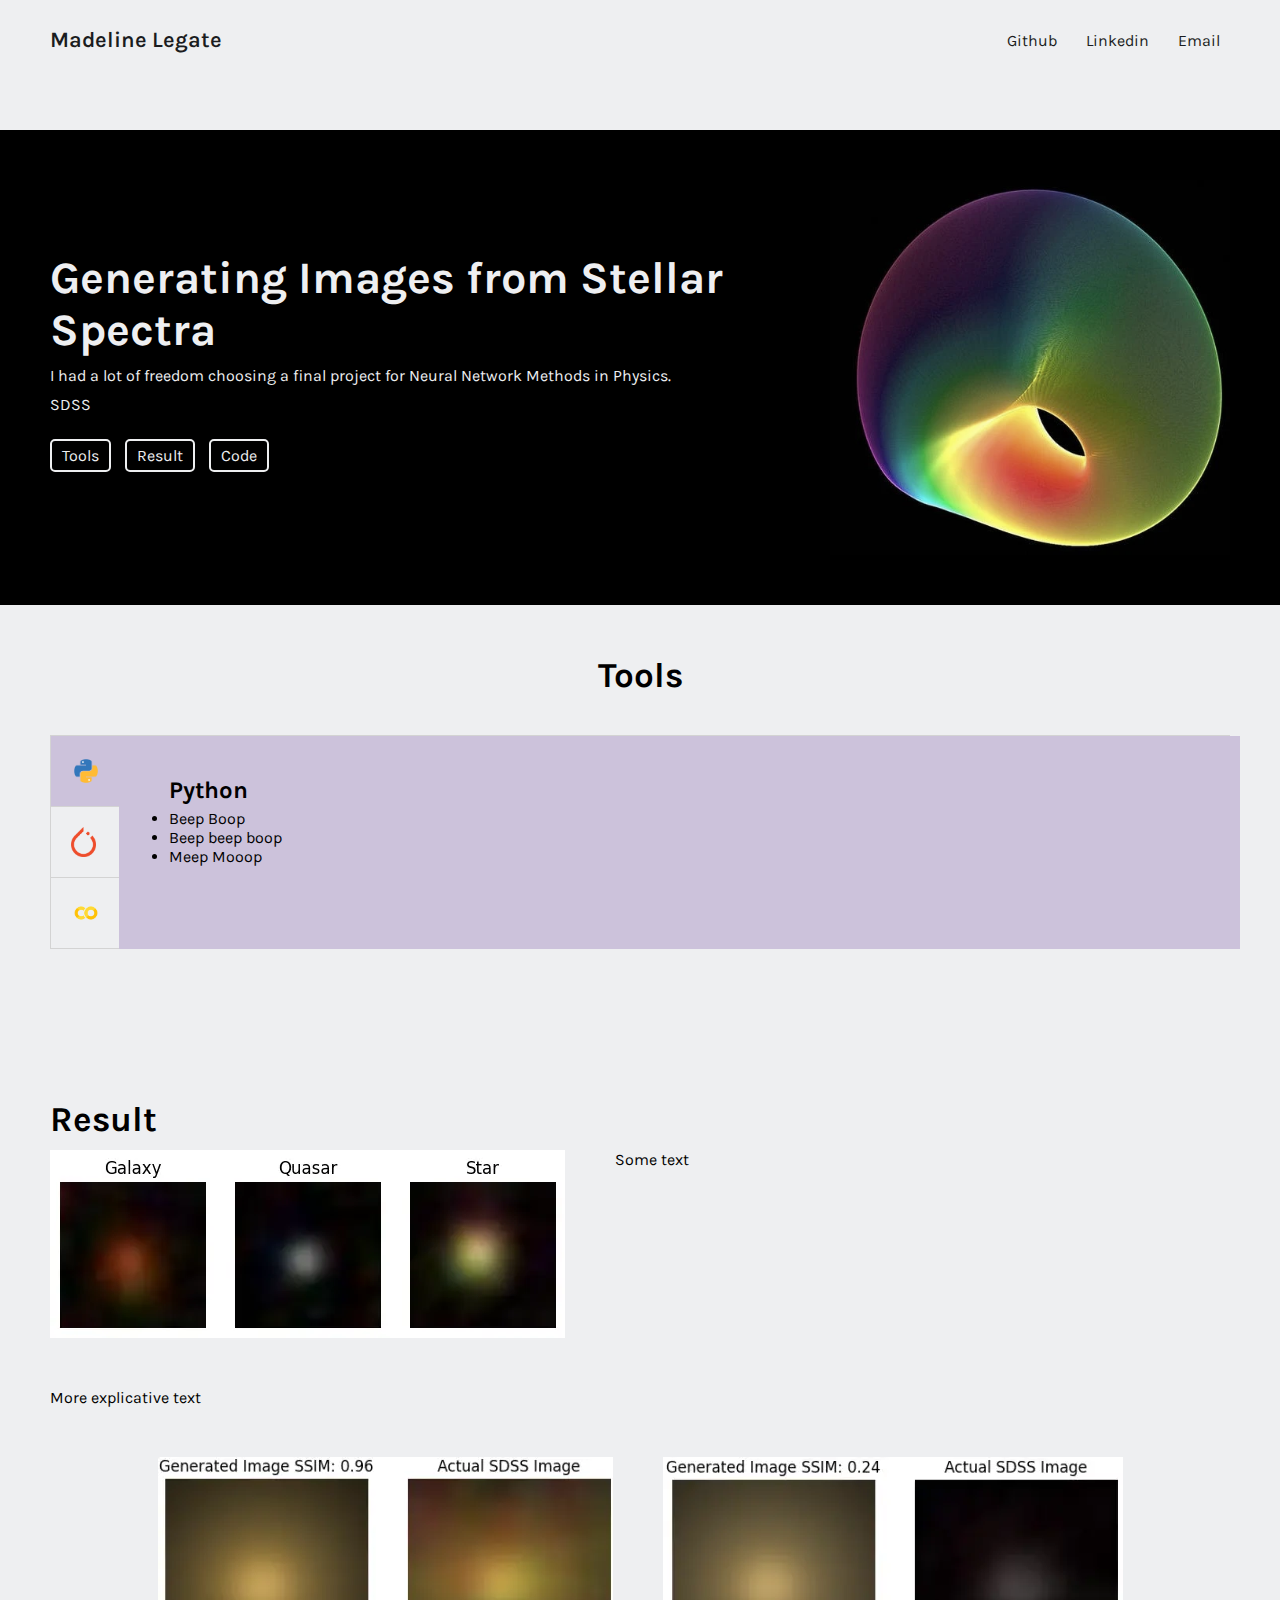
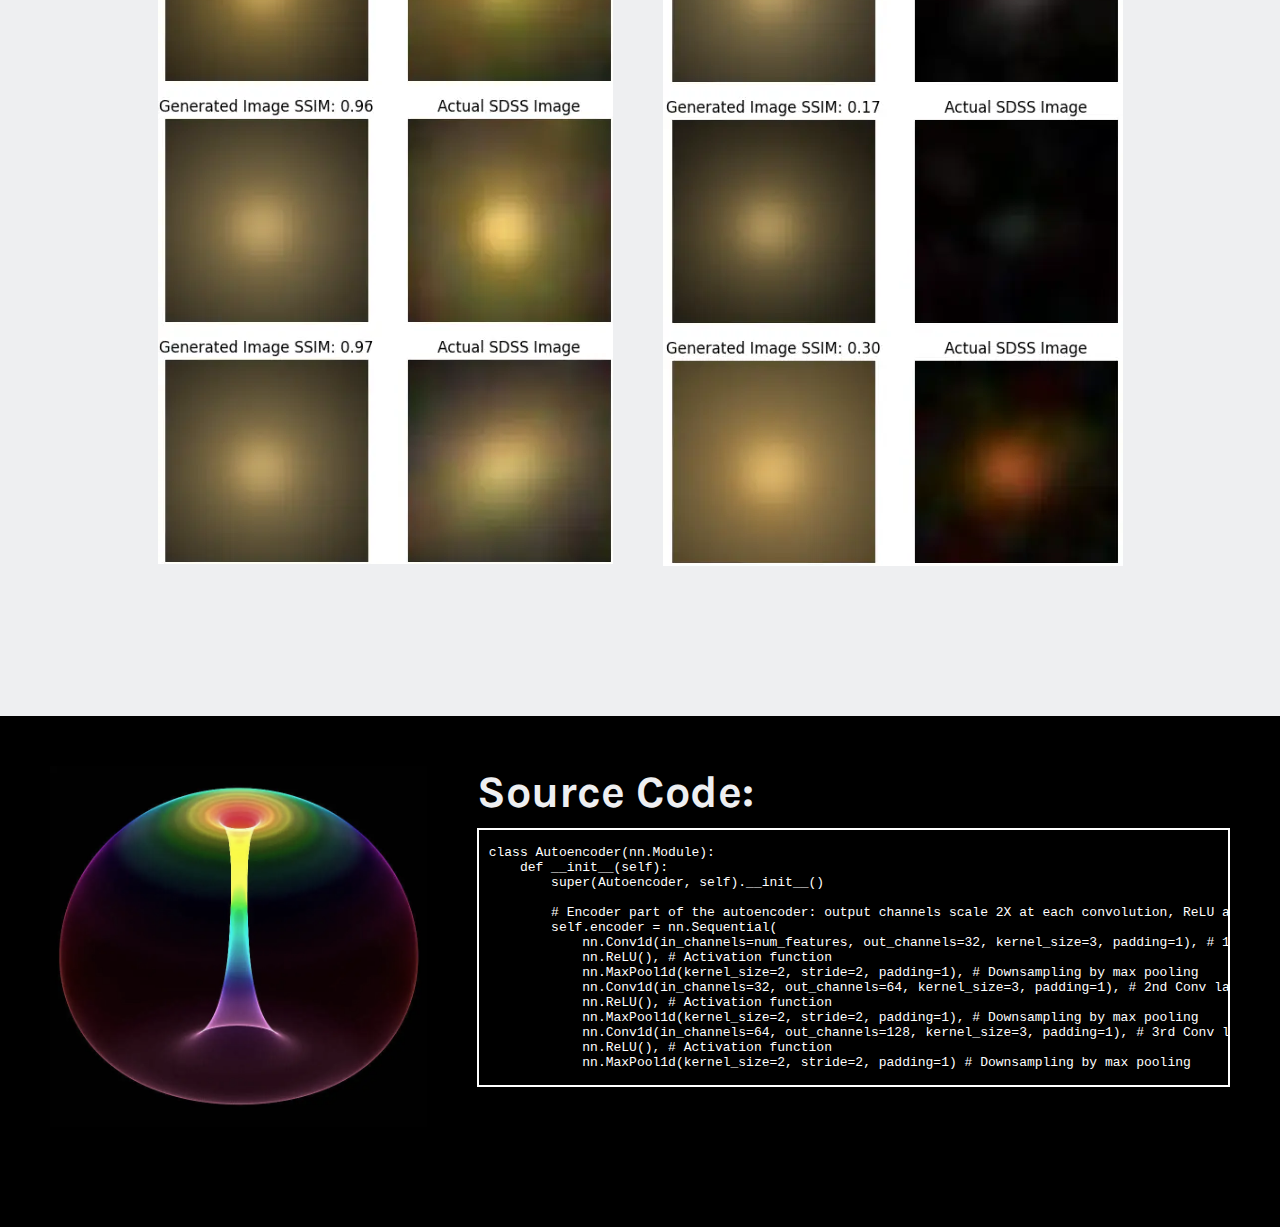
==== projects/auto_cnn.html @ 0470c169 "Rebase" ====
<!DOCTYPE html>
<html lang="en">
<head>
    <meta charset="UTF-8">
    <meta http-equiv="X-UA-Compatible" content="IE=edge">
    <meta name="viewport" content="width=device-width, initial scale=1.0">
    
    <link rel="preconnect" href="https://fonts.googleapis.com">
    <link rel="preconnect" href="https://fonts.gstatic.com" crossorigin>
    <link href="https://fonts.googleapis.com/css2?family=Jacquard+12+Charted&family=Karla&display=swap" rel="stylesheet">

    <link rel="stylesheet" href="https://cdnjs.cloudflare.com/ajax/libs/font-awesome/6.5.2/css/all.min.css" integrity="sha512-SnH5WK+bZxgPHs44uWIX+LLJAJ9/2PkPKZ5QiAj6Ta86w+fsb2TkcmfRyVX3pBnMFcV7oQPJkl9QevSCWr3W6A==" crossorigin="anonymous" referrerpolicy="no-referrer" />
    
    <link rel="stylesheet" href="projects.css">

    <script defer src="https://pyscript.net/alpha/pyscript.js"></script>

    <title>CNN Autoencoder Project</title>
</head>

<body>
    <!-- NAV BAR -->
    <nav>
        <div class="left">
            <a href="/">Madeline Legate</a>
        </div>
        <div class="right">
            <a href="http://github.com/mmlegate" target="_blank" rel="noopener no-referrer">
                <i class="fa-brands fa-square-github"></i>
                <span>Github</span>
            </a>

            <a href="http://linkedin.com/in/madeline-legate-8405801a6/" target="_blank" rel="noopener no-referrer">
                <i class="fa-brands fa-linkedin"></i>
                <span>Linkedin</span>
            </a>

            <a href="mailto:legate.madeline@gmail.com" >
                <i class="fa-solid fa-square-envelope"></i>
                <span>Email</span>
            </a>
        </div>
    </nav>

    <section class="intro-section">
        <div class="text"> <h2>Generating Images from Stellar Spectra</h2>
            <p>I had a lot of freedom choosing a final project for Neural Network Methods in Physics.</p>
            <p> SDSS</p>
            <div class="links">
                <a href="#tools">
                    <i class="fa-solid fa-tools"></i>
                    <span>Tools</span>
                </a>

                <a href="#result">
                    <i class="fa-solid fa-gift"></i>
                    <span>Result</span>
                </a>

                <a href="#code">
                    <i class="fa-solid fa-code"></i>
                    <span>Code</span>
                </a>
            </div>
        </div> 
        <div class="headshot">
            <img src="/../images/torus_variations2.webp">
        </div>
    </section>

    <!-- TOOLS -->
    <section id="tools" class="tools-section"> <h2>Tools</h2>
        <div class="tab-wrap">

            <!-- active tab on page load gets checked attribute -->
            <input type="radio" id="tab1" name="tabGroup1" class="tab" checked>
            <label for="tab1"><img src="/../images/python_logo.webp" alt="Service Now logo"></label>
        
            <input type="radio" id="tab2" name="tabGroup1" class="tab">
            <label for="tab2"><img src="/../images/pytorch_logo.webp" alt="Python logo"></label>
        
            <input type="radio" id="tab3" name="tabGroup1" class="tab">
            <label for="tab3"><img src="/../images/colab_logo.webp" alt="Power BI logo"></label>
        
            <div class="tab__content">
                <h4>Python</h4>
                <ul>
                    <li>Beep Boop</li>
                    <li>Beep beep boop</li>
                    <li>Meep Mooop</li>
                </ul>
            </div>
        
            <div class="tab__content">
                <h4>Pytorch</h4>
                <ul>
                    <li>Beep Boop</li>
                    <li>Beep beep boop</li>
                    <li>Meep Mooop</li>
                </ul>
            </div>
        
            <div class="tab__content">
                <h4>Google Colab</h4>
                <ul>
                    <li>Beep Boop</li>
                    <li>Beep beep boop</li>
                    <li>Meep Mooop</li>
                </ul>
            </div>
        
          </div>
    </section>

    <!-- RESULT -->
    <section id="result" class="result-section"> <h2>Result</h2>
        <div class="images">
            <div class="data">
                <img src="/../images/auto_cnn_data.webp" alt="Image data from SDSS">
                <p>Some text</p>
            </div>
            <p>More explicative text</p>
            <div class="comparison">
                <img src="/../images/auto_cnn_best.webp" alt="Comparison of neural network output and source image">
                <img src="/../images/auto_cnn_worst.webp" alt="Comparison of neural network output and source image">
            </div>
        </div>
    </section>

    <!-- CODE -->
    <section id="code" class="code-section">
        <div class="text"> <h2> Source Code:</h2>
            <a href="https://github.com/mmlegate/mmlegate.github.io/tree/main/projects"><pre><code class="python">class Autoencoder(nn.Module):
    def __init__(self):
        super(Autoencoder, self).__init__()
            
        # Encoder part of the autoencoder: output channels scale 2X at each convolution, ReLU activation and Max Pooling between each layer
        self.encoder = nn.Sequential(
            nn.Conv1d(in_channels=num_features, out_channels=32, kernel_size=3, padding=1), # 1st Conv layer: input to 32 channels
            nn.ReLU(), # Activation function
            nn.MaxPool1d(kernel_size=2, stride=2, padding=1), # Downsampling by max pooling
            nn.Conv1d(in_channels=32, out_channels=64, kernel_size=3, padding=1), # 2nd Conv layer: 32 to 64 channels
            nn.ReLU(), # Activation function
            nn.MaxPool1d(kernel_size=2, stride=2, padding=1), # Downsampling by max pooling
            nn.Conv1d(in_channels=64, out_channels=128, kernel_size=3, padding=1), # 3rd Conv layer: 64 to 128 channels
            nn.ReLU(), # Activation function
            nn.MaxPool1d(kernel_size=2, stride=2, padding=1) # Downsampling by max pooling</code></pre></a>

        </div> 
        <div class="headshot">
            <img src="/../images/torus background.webp">
        </div>
    </section>

</body>
---- projects/projects.css ----
:root {
    --text-color: #1a1c20;
    --link-color: #5f1cb6;
    --background-color: #eeeff1;
}

* {
    margin: 0;
    padding: 0;
    box-sizing: border-box;
}

html {
    scroll-behavior: smooth;
}

body {
    font-family: 'Karla', sans-serif;
    background-color: var(--background-color);
    max-width: 1400px;
    margin: 0 auto; 
}

a {
    color: var(--link-color);
    text-decoration: none;
}

/* NAVBAR */

nav {
    display: flex;
    justify-content: space-between;
    align-items: center;
    padding: 0 50px;
    height: 80px;
}

nav .left a {
    color: var(--text-color);
    font-size: 22px;
    font-weight: 600;
}

nav .right a {
    color: var(--text-color);
    margin: 0 10px;
}

nav .right a span {
    margin-left: 5px; 
}

/* INTRODUCTION */

.intro-section {
    display: flex;
    justify-content: space-between;
    align-items: center;
    padding: 50px 50px;
    margin: 50px 0;
    margin-bottom: 50px;
    gap: 40px;
    background-color: black;
}

.intro-section .text {
    color: var(--background-color);
    flex: 5;
}

.intro-section .text h2 {
    font-size: 45px;
    margin-bottom: 10px;
}

.intro-section .text p {
    margin-bottom: 10px;
}

.intro-section .text .links { 
    margin-top: 25px;
}

.intro-section .text .links a {
    display: inline-block;
    padding: 5px 10px;
    color: var(--background-color);
    border: 2px solid var(--background-color);
    border-radius: 5px;
    margin-right: 10px;
    margin-bottom: 10px;
    transition: 0.1s;
}

.intro-section .text .links a:hover {
    color: rgb(188, 138, 221);
    border: 2px solid rgb(188, 138, 221);
}

.intro-section .headshot {
    flex: 2;
    display: flex;
    justify-content: right;
}

.intro-section .headshot img {
    width: 400px;
    height: auto;
    filter: saturate(0.7);
}

/* TOOLS */

.tools-section {
    padding: 0 50px;
    margin-bottom: 100px;
}

.tools-section h2 {
    font-size: 35px;
    text-align: center;
}

.tools-section .tab-wrap {
    transition: 0.3s ease;
    border-radius: 5px;
    max-width: 100%;
    display: flex;
    flex-direction: column;
    flex-wrap: wrap;
    position: relative;
    list-style: none;
    background-color: var(--background-color);
    margin: 40px 0px;
}

.tools-section .tab-wrap input {
    display: none;
}

.tools-section .tab-wrap label {
    border: 1px solid #d3d3d3;
    cursor: pointer;
    display: flex;
    justify-content: left;
    font-size: 24px;
    transition: 0.3s background-color ease;
    padding: 20px;
    margin: -0.5px 0px;
    &:hover {
        background-color: #f9f9f9;
    }
}

.tools-section .tab-wrap img {
    height: 30px;
}

.tools-section .tab-wrap h4 {
    font-size: 24px;
    margin-bottom: 5px;
}

.tools-section .tab-wrap ul {
    margin-bottom: 5px;
}

.tools-section .tab-wrap .tab__content {
    opacity: 0;
    overflow: hidden;
    text-overflow: ellipsis;
    position: absolute;
    left: 69px;
    height: 100%;
    width: 95%;
    padding: 40px 50px;
}

.tools-section .tab-wrap .tab:first-of-type:checked ~ .tab__content:first-of-type,
.tools-section .tab-wrap .tab:first-of-type:checked + label:first-of-type{
    opacity: 1;
    background-color: #ccc2db;
}

.tools-section .tab-wrap .tab:nth-of-type(2):checked ~ .tab__content:nth-of-type(2),
.tools-section .tab-wrap .tab:nth-of-type(2):checked + label:nth-of-type(2){
    opacity: 1;
    background-color: #ccc2db;
}

.tools-section .tab-wrap .tab:last-of-type:checked ~ .tab__content:last-of-type,
.tools-section .tab-wrap .tab:last-of-type:checked + label:last-of-type{
    opacity: 1;
    background-color: #ccc2db;
}

/* Result */

.result-section {
    padding: 50px 50px;
    margin-bottom: 100px;
}

.result-section h2 {
    font-size: 35px;
    margin-bottom: 10px;
}

.result-section .images {
    display: flex;
    flex-direction: column;
    flex-wrap: wrap;
    gap: 50px;
}

.result-section .images img{
    width: 100%;
}

.result-section .images .data {
    display: flex;
    justify-content: space-between;
    flex-wrap: wrap;
    gap: 50px;
}

.result-section .images .data img {
    height: 100%;
    width: auto;
    flex: 1;
}

.result-section .images .data p {
    flex: 7;
}

.result-section .images .comparison {
    display: flex;
    justify-content: center;
    gap: 50px;
}

.result-section .images .comparison img {
    height: 50%;
    width: auto;
}

/* CODE */

.code-section {
    display: flex;
    flex-direction: row-reverse;
    flex-wrap: wrap;
    justify-content: space-between;
    gap: 50px;
    padding: 50px 50px;
    padding-bottom: 100px;
    background-color: black;
}

.code-section .text {
    flex: 4;
    color: var(--background-color);
    position: relative;
}

.code-section .text h2 {
    font-size: 45px;
    margin-bottom: 10px;
}

.code-section .text code {
    padding: 15px 10px;
    position: absolute;
    color: white;
    border: 2px solid white;
    width: 100%;
    overflow: hidden;
}

.code-section .text code::after {
    content: "View on Github";
    position: absolute;
    width: 100%;
    height: 100%;
    left: 0;
    top: 0;
    text-align: center;
    padding: 10% 0%;
    color: var(--text-color);
    font-family: 'Karla', sans-serif;
    font-size: 24px;
    background-color: rgba(255, 255, 255, 0.95);
    opacity: 0;
    transition: opacity 0.5s ease-in-out;
}

.code-section .text code:hover::after {
    opacity: 1;
  }


.code-section .headshot {
    flex: 2;
    display: flex;
    justify-content: left;
}

.code-section .headshot img {
    width: 100%;
    height: auto;
    filter: saturate(0.7);
}

@media (max-width: 800px) {
    /* INTRODUCTION */
    .intro-section {
        flex-direction: column-reverse;
    }

    .intro-section .headshot img {
        width: 300px;
        height: 300px;
    }
}

@media (max-width: 600px) {
    /* NAVBAR */
    nav {
      padding: 0 20px;
    }
  
    nav .right a {
      font-size: 22px;
    }
  
    nav .right a:last-child {
      color: var(--text-color);
      background-color: transparent;
      padding: 0;
    }
  
    nav .right a span {
      display: none;
    }

    /* INTRODUCTION */
    .intro-section {
        padding: 20px 20px;
    }

    .intro-section .text h2 {
        font-size: 30px;
    }

    /* TOOLS */
    .tools-section {
        padding: 0 20px;
    }

    /* RESULT */
    .result-section {
        padding: 0 20px;
    }

    /* CODE */
    .code-section {
        padding: 20px 20px;
    }
}
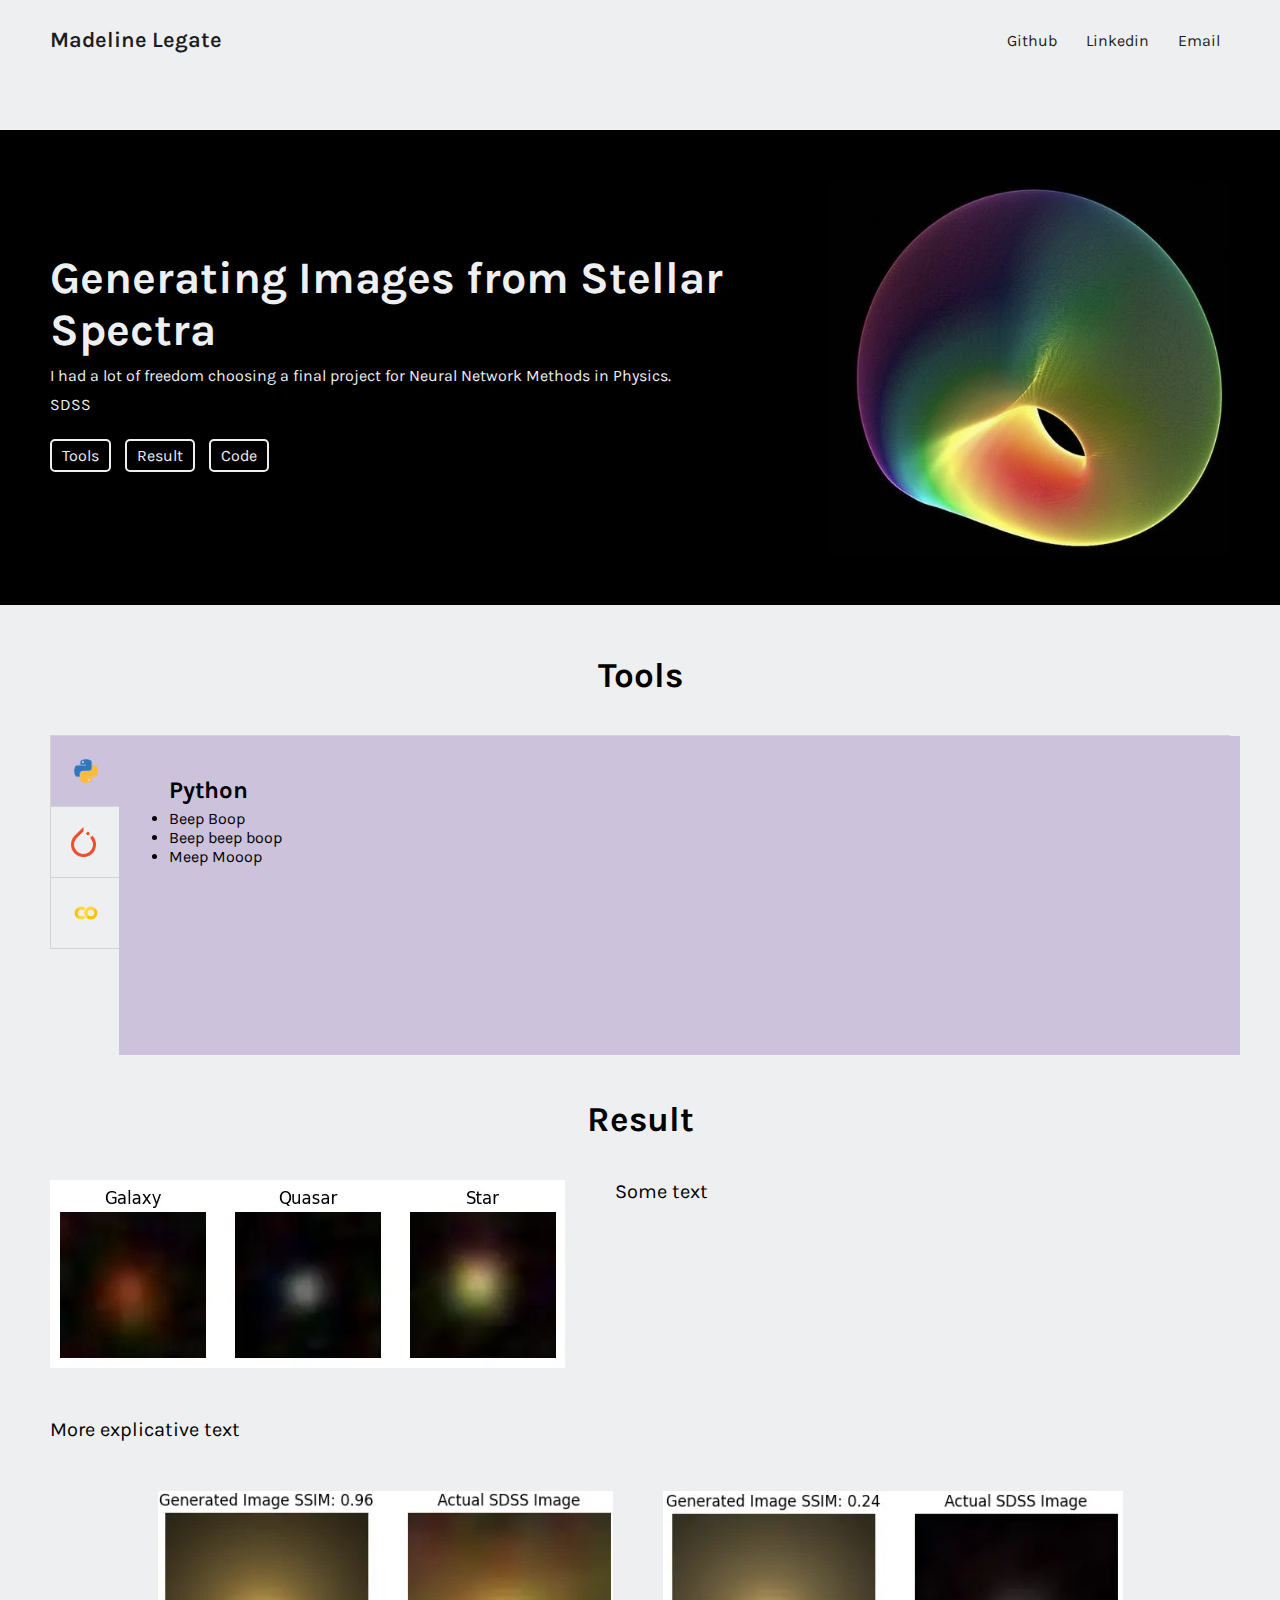
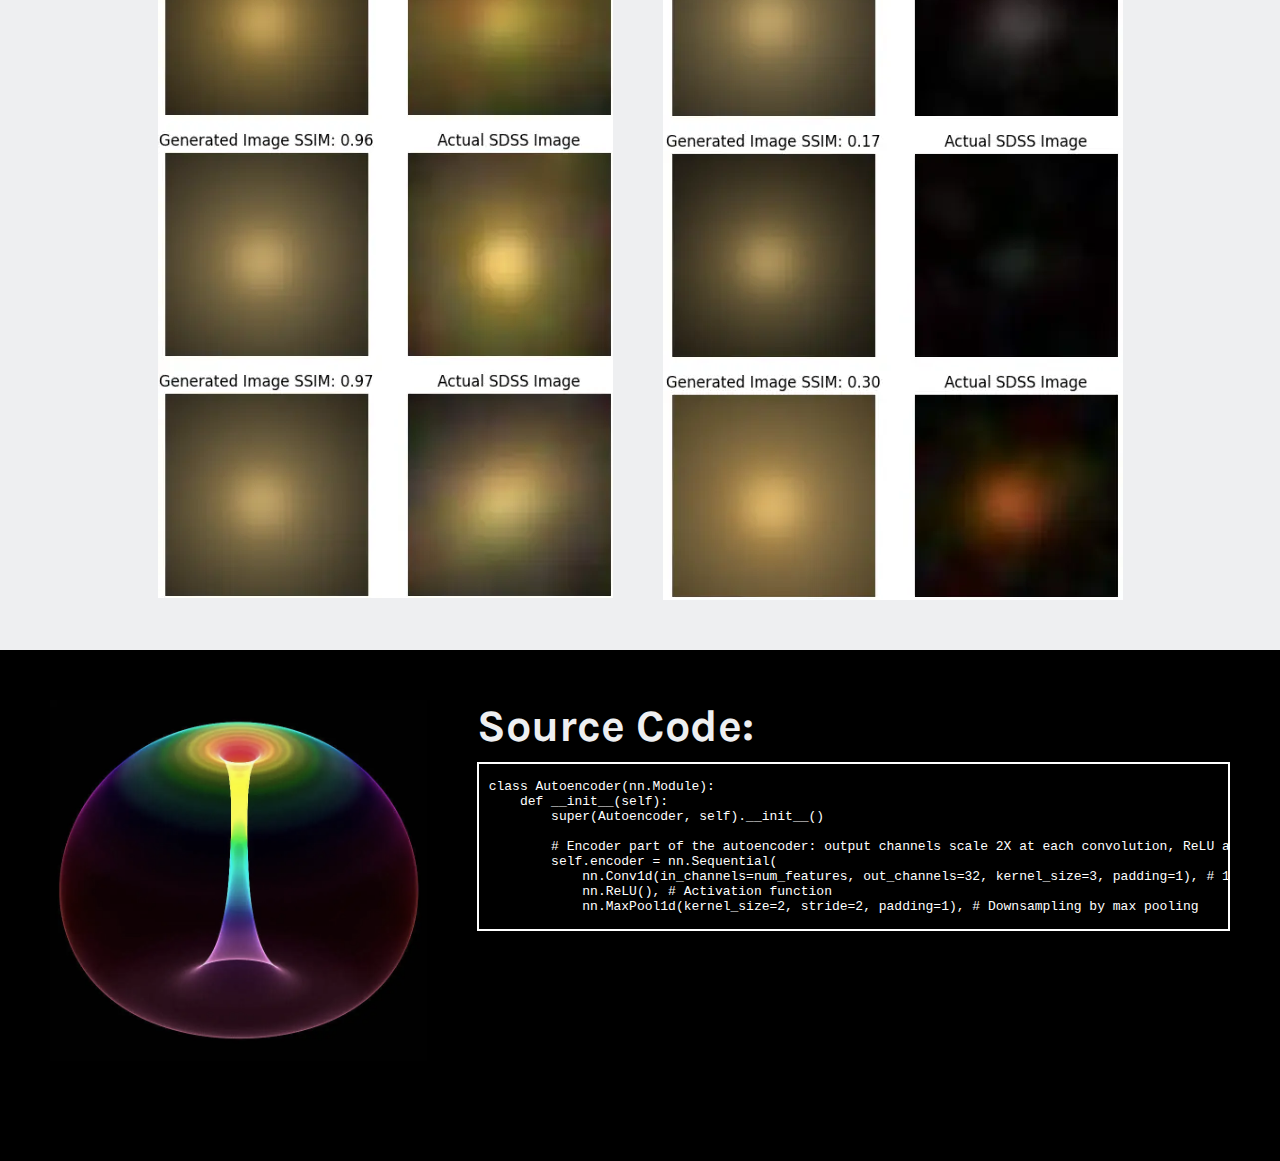
==== commit 5c04cdce: "Final draft of servicenow-to-powbi project" ====
--- a/projects/auto_cnn.html
+++ b/projects/auto_cnn.html
@@ -138,13 +138,7 @@
         self.encoder = nn.Sequential(
             nn.Conv1d(in_channels=num_features, out_channels=32, kernel_size=3, padding=1), # 1st Conv layer: input to 32 channels
             nn.ReLU(), # Activation function
-            nn.MaxPool1d(kernel_size=2, stride=2, padding=1), # Downsampling by max pooling
-            nn.Conv1d(in_channels=32, out_channels=64, kernel_size=3, padding=1), # 2nd Conv layer: 32 to 64 channels
-            nn.ReLU(), # Activation function
-            nn.MaxPool1d(kernel_size=2, stride=2, padding=1), # Downsampling by max pooling
-            nn.Conv1d(in_channels=64, out_channels=128, kernel_size=3, padding=1), # 3rd Conv layer: 64 to 128 channels
-            nn.ReLU(), # Activation function
-            nn.MaxPool1d(kernel_size=2, stride=2, padding=1) # Downsampling by max pooling</code></pre></a>
+            nn.MaxPool1d(kernel_size=2, stride=2, padding=1), # Downsampling by max pooling</code></pre></a>
 
         </div> 
         <div class="headshot">
--- a/projects/projects.css
+++ b/projects/projects.css
@@ -172,7 +172,7 @@
     text-overflow: ellipsis;
     position: absolute;
     left: 69px;
-    height: 100%;
+    height: 150%;
     width: 95%;
     padding: 40px 50px;
 }
@@ -199,12 +199,20 @@
 
 .result-section {
     padding: 50px 50px;
-    margin-bottom: 100px;
 }
 
 .result-section h2 {
     font-size: 35px;
-    margin-bottom: 10px;
+    text-align: center;
+    margin-bottom: 40px;
+}
+
+.result-section p:first-of-type {
+    font-size: 20px;
+}
+
+.result-section ul {
+    padding: 0px 50px;
 }
 
 .result-section .images {
@@ -216,6 +224,10 @@
 
 .result-section .images img{
     width: 100%;
+}
+
+.result-section p:last-of-type {
+    font-size: 20px;
 }
 
 .result-section .images .data {
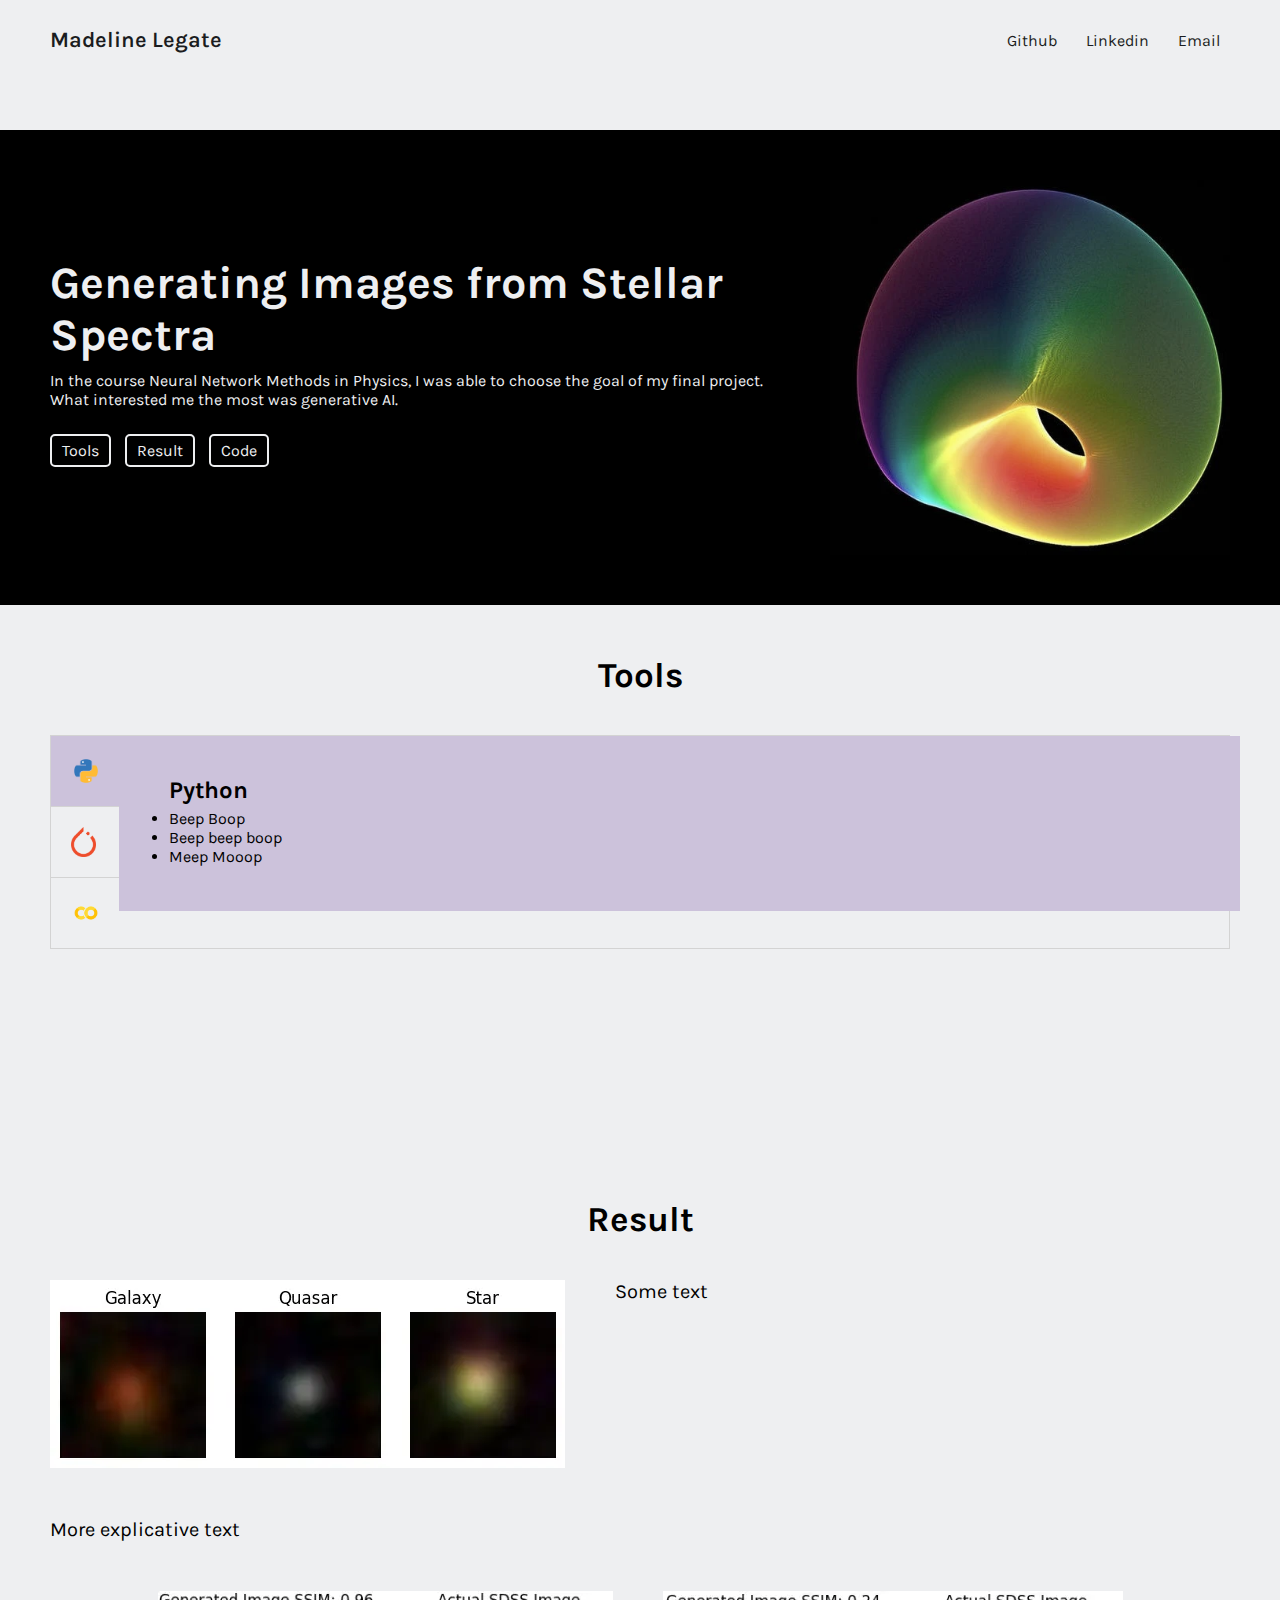
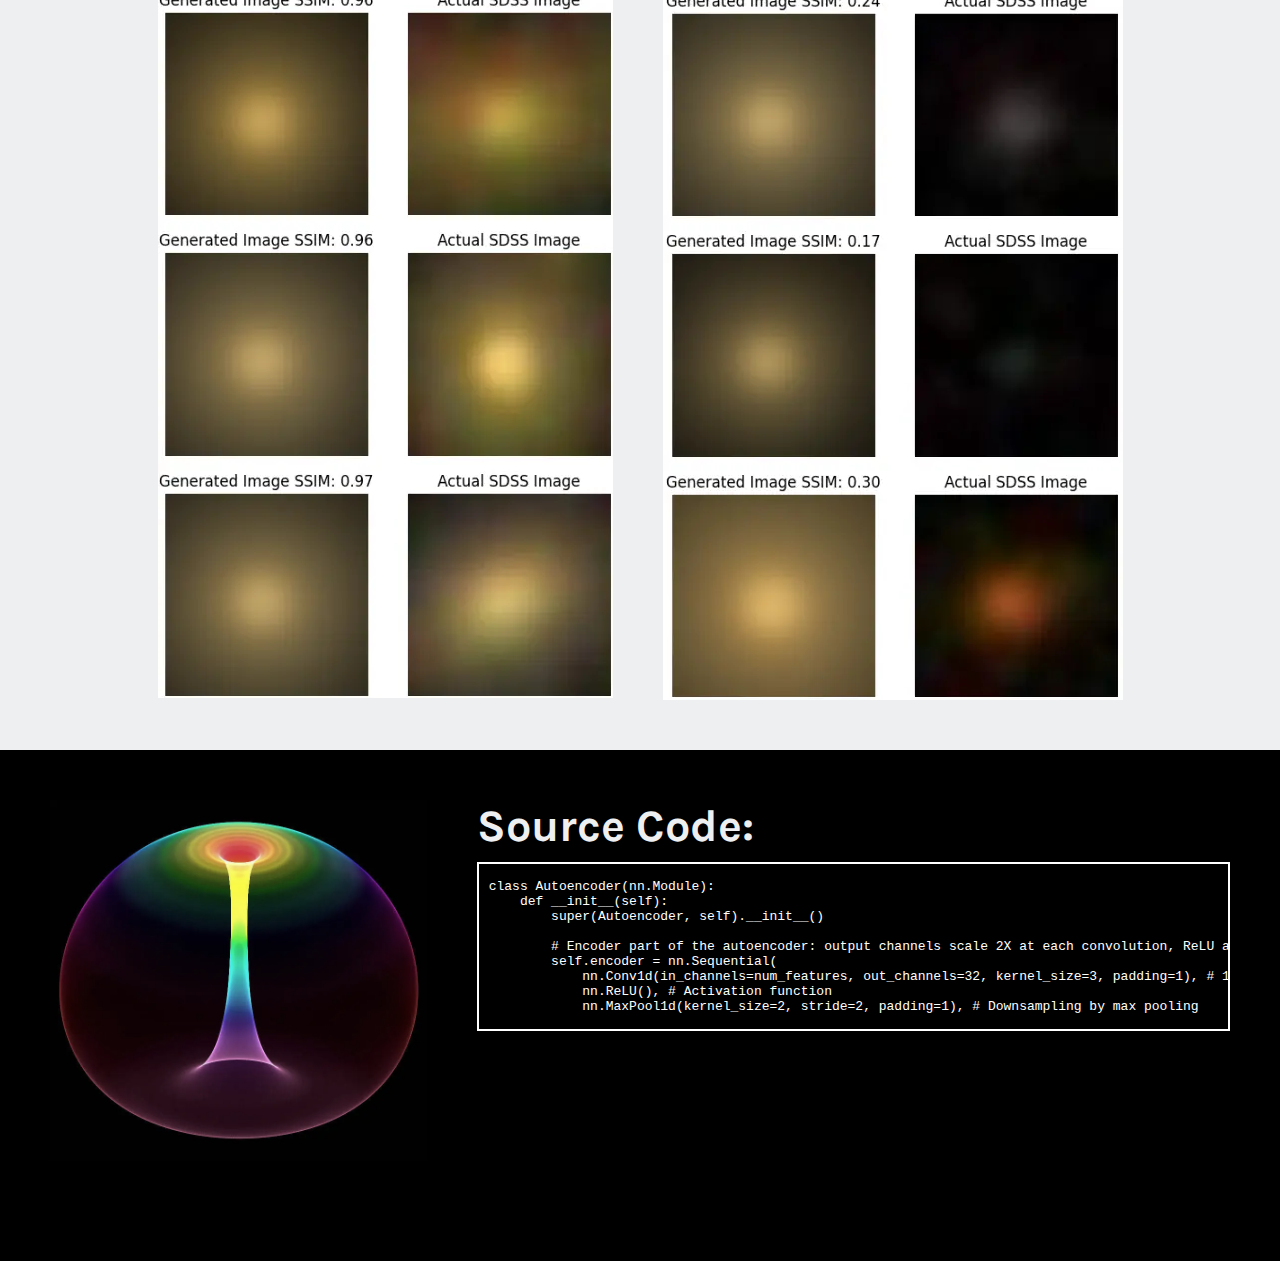
==== commit 63258c37: "Adding project shells" ====
--- a/projects/auto_cnn.html
+++ b/projects/auto_cnn.html
@@ -42,10 +42,10 @@
         </div>
     </nav>
 
+    <!-- INTRODUCTION -->
     <section class="intro-section">
         <div class="text"> <h2>Generating Images from Stellar Spectra</h2>
-            <p>I had a lot of freedom choosing a final project for Neural Network Methods in Physics.</p>
-            <p> SDSS</p>
+            <p>In the course Neural Network Methods in Physics, I was able to choose the goal of my final project. What interested me the most was generative AI.</p>
             <div class="links">
                 <a href="#tools">
                     <i class="fa-solid fa-tools"></i>
@@ -138,7 +138,7 @@
         self.encoder = nn.Sequential(
             nn.Conv1d(in_channels=num_features, out_channels=32, kernel_size=3, padding=1), # 1st Conv layer: input to 32 channels
             nn.ReLU(), # Activation function
-            nn.MaxPool1d(kernel_size=2, stride=2, padding=1), # Downsampling by max pooling</code></pre></a>
+            nn.MaxPool1d(kernel_size=2, stride=2, padding=1), # Downsampling by max pooling </code></pre></a>
 
         </div> 
         <div class="headshot">
--- a/projects/projects.css
+++ b/projects/projects.css
@@ -114,7 +114,7 @@
 
 .tools-section {
     padding: 0 50px;
-    margin-bottom: 100px;
+    margin-bottom: 200px;
 }
 
 .tools-section h2 {
@@ -125,7 +125,6 @@
 .tools-section .tab-wrap {
     transition: 0.3s ease;
     border-radius: 5px;
-    max-width: 100%;
     display: flex;
     flex-direction: column;
     flex-wrap: wrap;
@@ -168,11 +167,11 @@
 
 .tools-section .tab-wrap .tab__content {
     opacity: 0;
-    overflow: hidden;
-    text-overflow: ellipsis;
+    overflow-y: scroll;
     position: absolute;
     left: 69px;
-    height: 150%;
+    height: auto;
+    max-height: 200%;
     width: 95%;
     padding: 40px 50px;
 }
@@ -195,7 +194,7 @@
     background-color: #ccc2db;
 }
 
-/* Result */
+/* RESULT */
 
 .result-section {
     padding: 50px 50px;
@@ -335,6 +334,7 @@
         width: 300px;
         height: 300px;
     }
+    
 }
 
 @media (max-width: 600px) {
@@ -369,15 +369,26 @@
     /* TOOLS */
     .tools-section {
         padding: 0 20px;
+        max-width: 90%;
+
     }
 
     /* RESULT */
     .result-section {
-        padding: 0 20px;
+        padding: 50px 20px;
     }
 
     /* CODE */
     .code-section {
-        padding: 20px 20px;
-    }
+        padding: 50px 20px;
+    }
+
+    .code-section .text {
+        overflow: hidden;
+    }
+
+    .code-section .text h2 {
+        font-size: 30px;
+    }
+
 }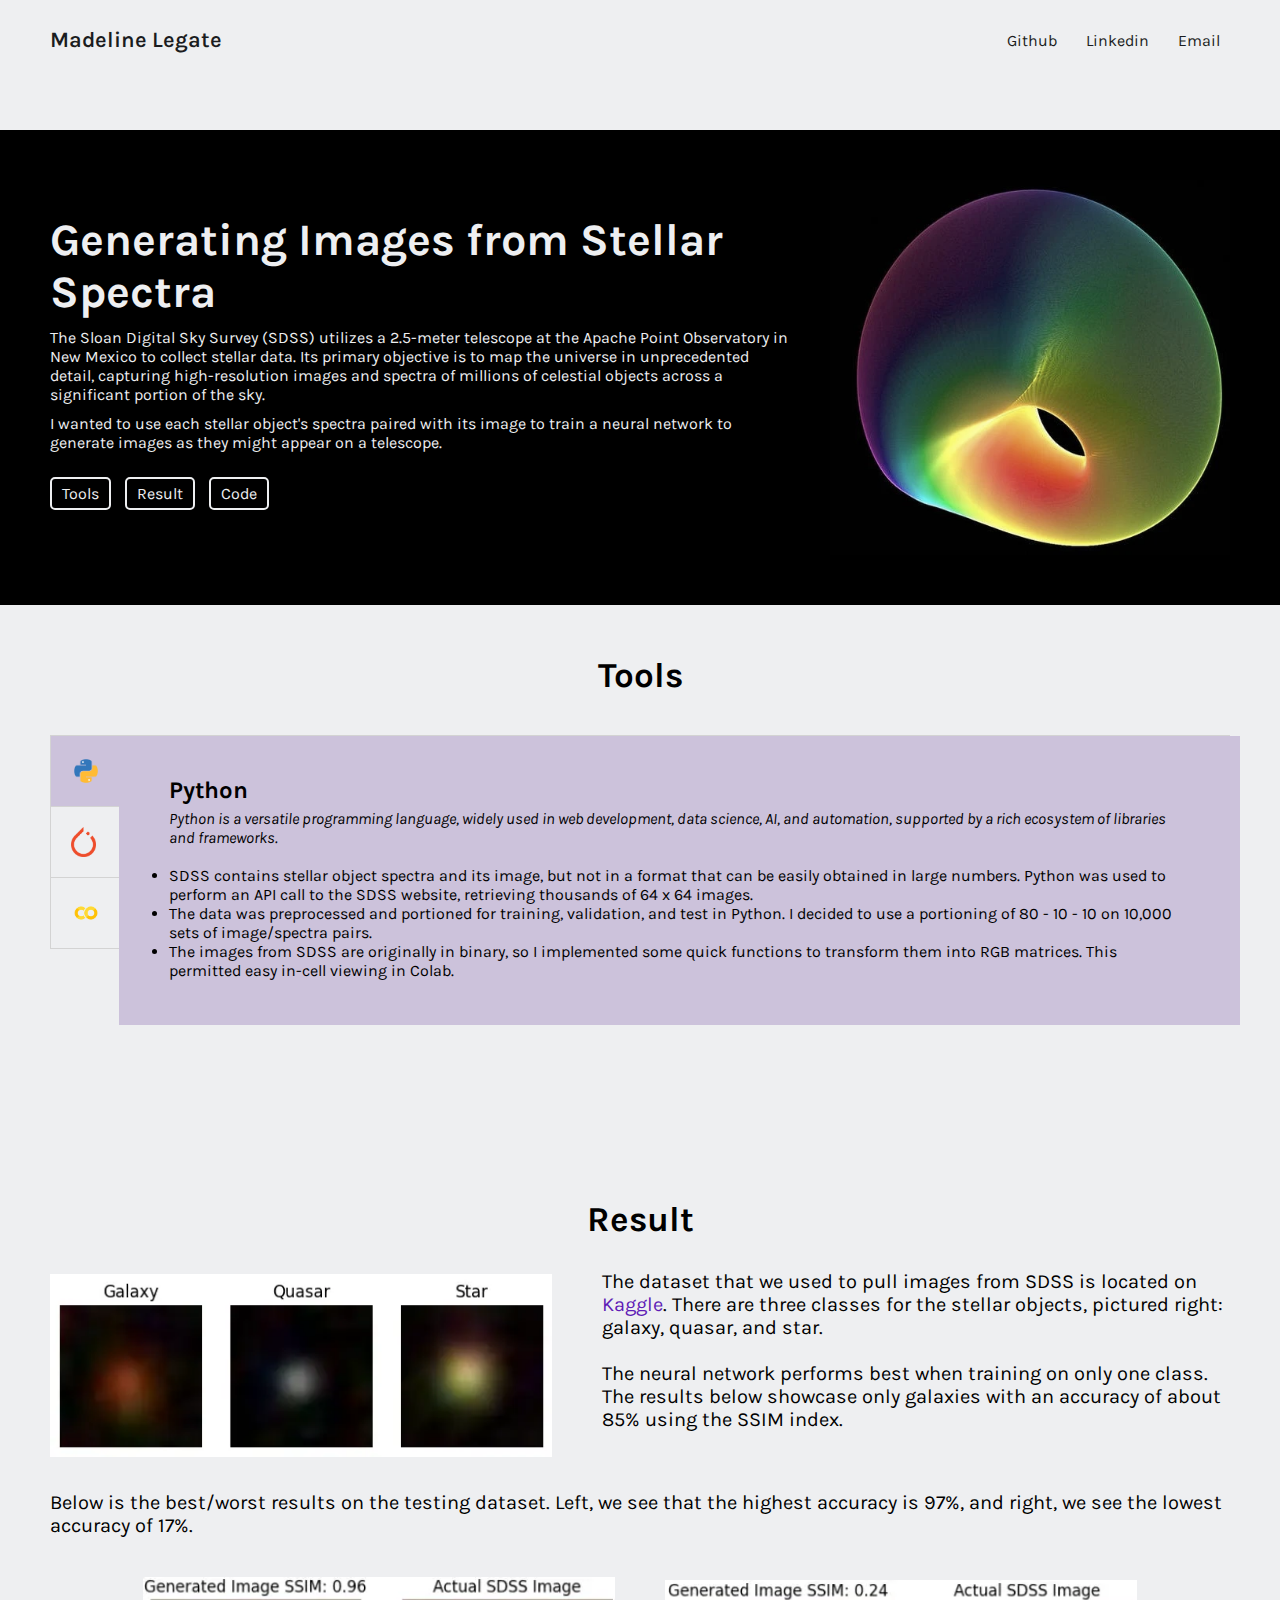
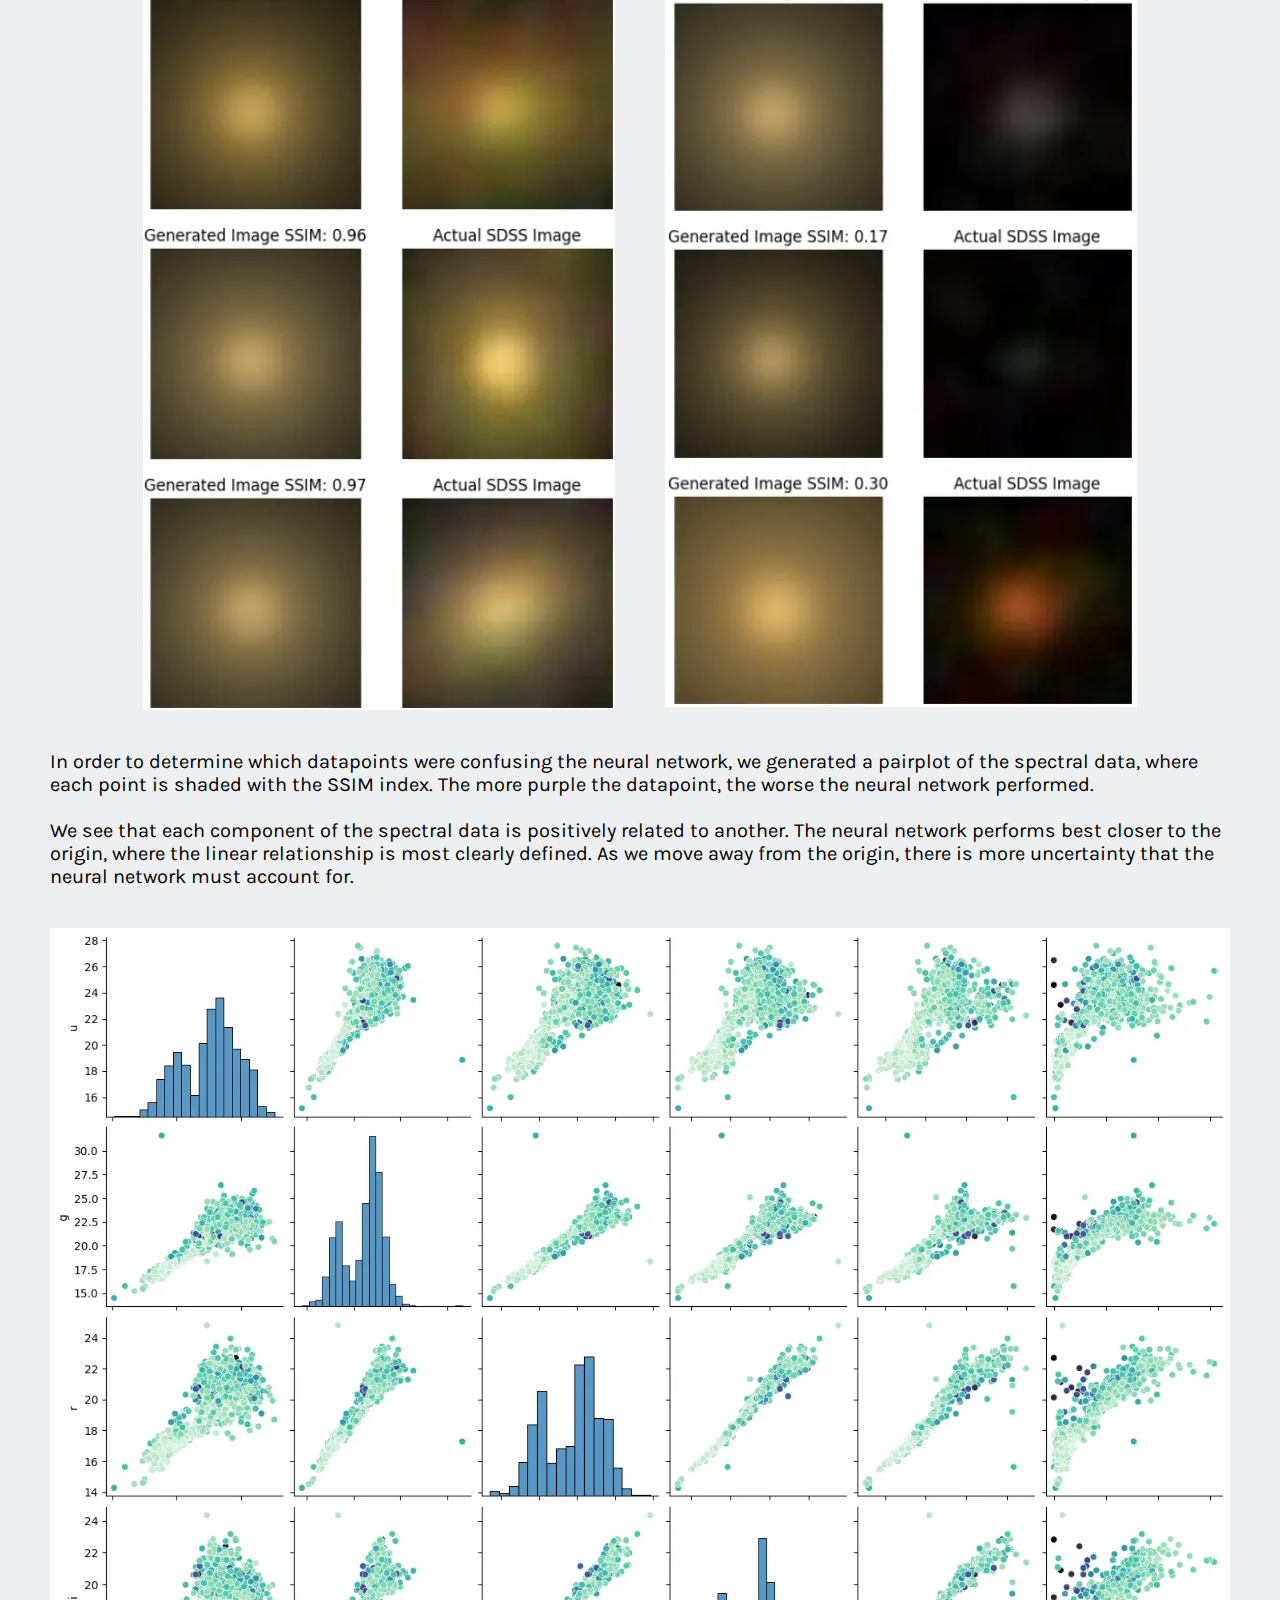
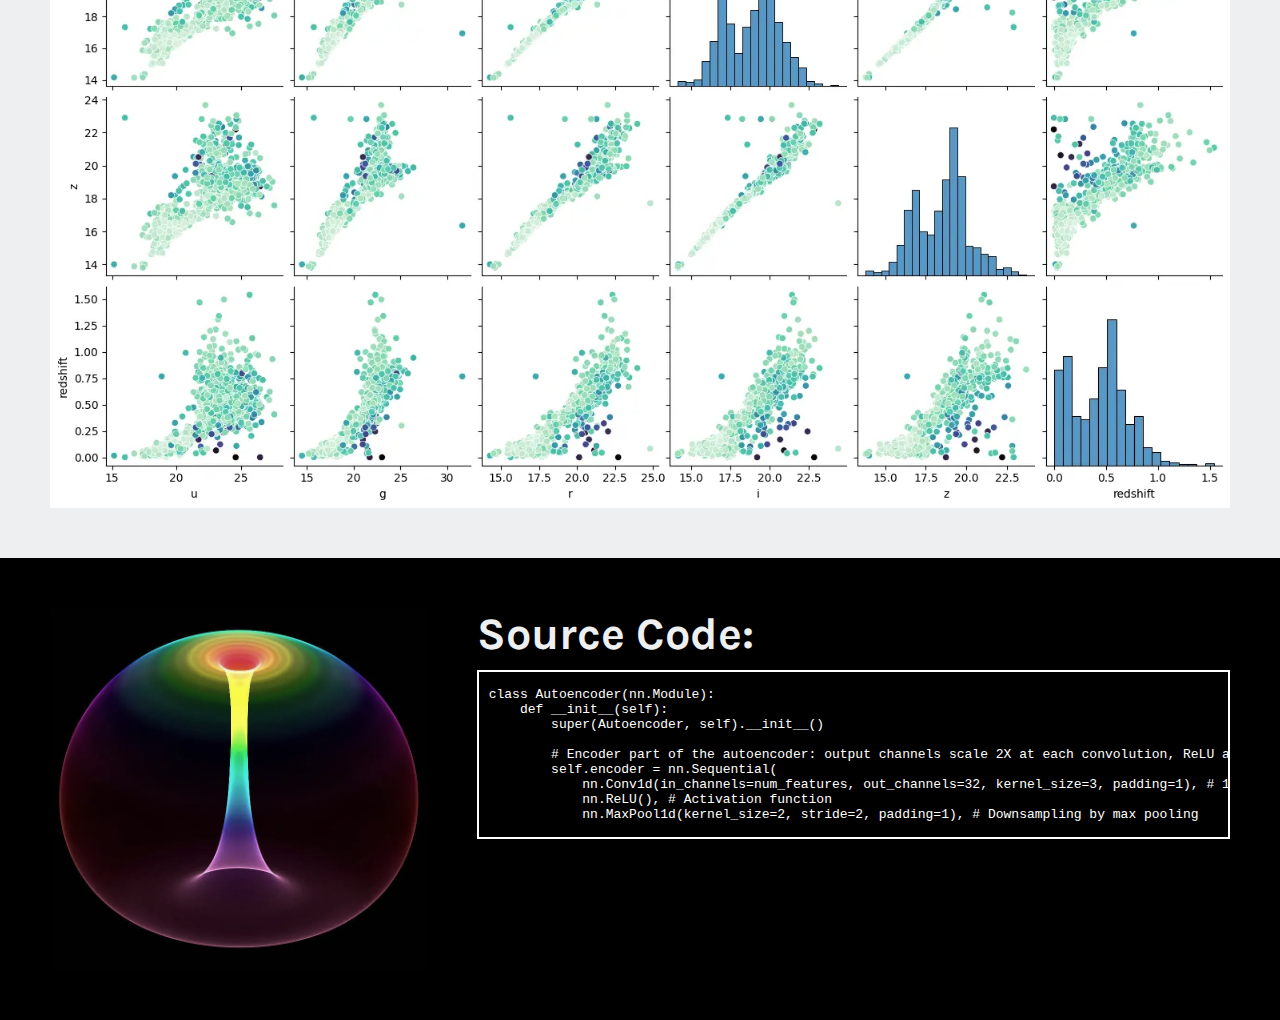
==== commit d79bfad0: "Updating auto_cnn project" ====
--- a/projects/auto_cnn.html
+++ b/projects/auto_cnn.html
@@ -45,7 +45,8 @@
     <!-- INTRODUCTION -->
     <section class="intro-section">
         <div class="text"> <h2>Generating Images from Stellar Spectra</h2>
-            <p>In the course Neural Network Methods in Physics, I was able to choose the goal of my final project. What interested me the most was generative AI.</p>
+            <p>The Sloan Digital Sky Survey (SDSS) utilizes a 2.5-meter telescope at the Apache Point Observatory in New Mexico to collect stellar data. Its primary objective is to map the universe in unprecedented detail, capturing high-resolution images and spectra of millions of celestial objects across a significant portion of the sky. </p>
+            <p>I wanted to use each stellar object's spectra paired with its image to train a neural network to generate images as they might appear on a telescope.</p>
             <div class="links">
                 <a href="#tools">
                     <i class="fa-solid fa-tools"></i>
@@ -84,28 +85,37 @@
         
             <div class="tab__content">
                 <h4>Python</h4>
+                <i>Python is a versatile programming language, widely used in web development, data science, AI, and automation, supported by a rich ecosystem of libraries and frameworks.</i>
+                <br>
+                <br>
                 <ul>
-                    <li>Beep Boop</li>
-                    <li>Beep beep boop</li>
-                    <li>Meep Mooop</li>
+                    <li>SDSS contains stellar object spectra and its image, but not in a format that can be easily obtained in large numbers. Python was used to perform an API call to the SDSS website, retrieving thousands of 64 x 64 images.</li>
+                    <li>The data was preprocessed and portioned for training, validation, and test in Python. I decided to use a portioning of 80 - 10 - 10 on 10,000 sets of image/spectra pairs.</li>
+                    <li>The images from SDSS are originally in binary, so I implemented some quick functions to transform them into RGB matrices. This permitted easy in-cell viewing in Colab.</li>
                 </ul>
             </div>
         
             <div class="tab__content">
                 <h4>Pytorch</h4>
+                <i>PyTorch is an open-source machine learning library designed for deep learning and neural network tasks, offering dynamic computational graphs and seamless integration with Python.</i>
+                <br>
+                <br>
                 <ul>
-                    <li>Beep Boop</li>
-                    <li>Beep beep boop</li>
-                    <li>Meep Mooop</li>
+                    <li>The course associated with this project, Neural Network Methods in Physics, was centered around Pytorch for implementing deep learning techniques.</li>
+                    <li>A convolutional autoencoder is ideal for this project because it effectively captures and reconstructs the spatial and spectral features of astronomical images and spectra.</li>
+                    <li>I only applied 1D convolutional layers, effectively reconstructing the 1D input array of 8 spectral values into a 1 x (64 x 64) array of RGB values. This allowed me to reshape the output into its proper RGB matrix format for viewing. </li>
+                    <li>For the results below, we used 10,000 sets of 8 spectral values  and a batchsize of 10. We scaled output channels 2X at each convolution with a fully connected layer of size 256.</li>
                 </ul>
             </div>
         
             <div class="tab__content">
                 <h4>Google Colab</h4>
+                <i>Google Colab is a cloud-based Jupyter notebook environment that allows you to write, execute, and share code, while also using free GPU and TPU resources for machine learning and data analysis tasks.</i>
+                <br>
+                <br>
                 <ul>
-                    <li>Beep Boop</li>
-                    <li>Beep beep boop</li>
-                    <li>Meep Mooop</li>
+                    <li>To organize the final project of this course, I used Google Colab. It was most appropriate due to its integration with Google Drive, as I configured the API call to automatically download each file in Drive.</li>
+                    <li>The end result is a concise report containing a convolutional autoencoder of accuracy 85%. The steps to using the convolutional autoencoder is clearly discretized for easy following.</li>
                 </ul>
             </div>
         
@@ -114,17 +124,23 @@
 
     <!-- RESULT -->
     <section id="result" class="result-section"> <h2>Result</h2>
-        <div class="images">
-            <div class="data">
-                <img src="/../images/auto_cnn_data.webp" alt="Image data from SDSS">
-                <p>Some text</p>
-            </div>
-            <p>More explicative text</p>
-            <div class="comparison">
-                <img src="/../images/auto_cnn_best.webp" alt="Comparison of neural network output and source image">
-                <img src="/../images/auto_cnn_worst.webp" alt="Comparison of neural network output and source image">
-            </div>
+        <div class="data">
+            <img src="/../images/auto_cnn_data.webp" alt="Image data from SDSS">
+            <p>The dataset that we used to pull images from SDSS is located on <a href="https://www.kaggle.com/datasets/fedesoriano/stellar-classification-dataset-sdss17">Kaggle</a>. There are three classes for the stellar objects, pictured right: galaxy, quasar, and star. 
+            <br>
+            <br>
+            The neural network performs best when training on only one class. The results below showcase only galaxies with an accuracy of about 85% using the SSIM index.</p>
         </div>
+        <p>Below is the best/worst results on the testing dataset. Left, we see that the highest accuracy is 97%, and right, we see the lowest accuracy of 17%.</p>
+        <div class="comparison">
+            <img src="/../images/auto_cnn_best.webp" alt="Comparison of neural network output and source image">
+            <img src="/../images/auto_cnn_worst.webp" alt="Comparison of neural network output and source image">
+        </div>
+        <p>In order to determine which datapoints were confusing the neural network, we generated a pairplot of the spectral data, where each point is shaded with the SSIM index. The more purple the datapoint, the worse the neural network performed.
+        <br>
+        <br>
+        We see that each component of the spectral data is positively related to another. The neural network performs best closer to the origin, where the linear relationship is most clearly defined. As we move away from the origin, there is more uncertainty that the neural network must account for.</p>
+        <img src="/../images/auto_cnn_pairplot.webp" alt="Pairplot of spectral data">
     </section>
 
     <!-- CODE -->
--- a/projects/projects.css
+++ b/projects/projects.css
@@ -198,12 +198,15 @@
 
 .result-section {
     padding: 50px 50px;
+    display: flex;
+    flex-direction: column;
+    gap: 10px;
 }
 
 .result-section h2 {
     font-size: 35px;
     text-align: center;
-    margin-bottom: 40px;
+    margin-bottom: 20px;
 }
 
 .result-section p:first-of-type {
@@ -214,47 +217,38 @@
     padding: 0px 50px;
 }
 
-.result-section .images {
-    display: flex;
-    flex-direction: column;
-    flex-wrap: wrap;
+.result-section img {
+    width: 100%;
+}
+
+.result-section .data {
+    display: flex;
     gap: 50px;
-}
-
-.result-section .images img{
-    width: 100%;
-}
+    margin-bottom: 20px;
+}
+
+.result-section .data img {
+    align-self: center;
+    min-width: 300px;
+}
+
 
 .result-section p:last-of-type {
     font-size: 20px;
-}
-
-.result-section .images .data {
-    display: flex;
-    justify-content: space-between;
-    flex-wrap: wrap;
-    gap: 50px;
-}
-
-.result-section .images .data img {
-    height: 100%;
-    width: auto;
-    flex: 1;
-}
-
-.result-section .images .data p {
-    flex: 7;
-}
-
-.result-section .images .comparison {
+    margin-bottom: 30px;
+
+}
+
+.result-section .comparison {
     display: flex;
     justify-content: center;
     gap: 50px;
-}
-
-.result-section .images .comparison img {
-    height: 50%;
-    width: auto;
+    padding: 30px 0px;
+}
+
+.result-section .comparison img {
+    align-self: center;
+    max-width: 40%;
 }
 
 /* CODE */
@@ -266,7 +260,6 @@
     justify-content: space-between;
     gap: 50px;
     padding: 50px 50px;
-    padding-bottom: 100px;
     background-color: black;
 }
 
@@ -334,6 +327,11 @@
         width: 300px;
         height: 300px;
     }
+
+    /* RESULT */
+    .result-section .data {
+        flex-direction: column;
+    }
     
 }
 
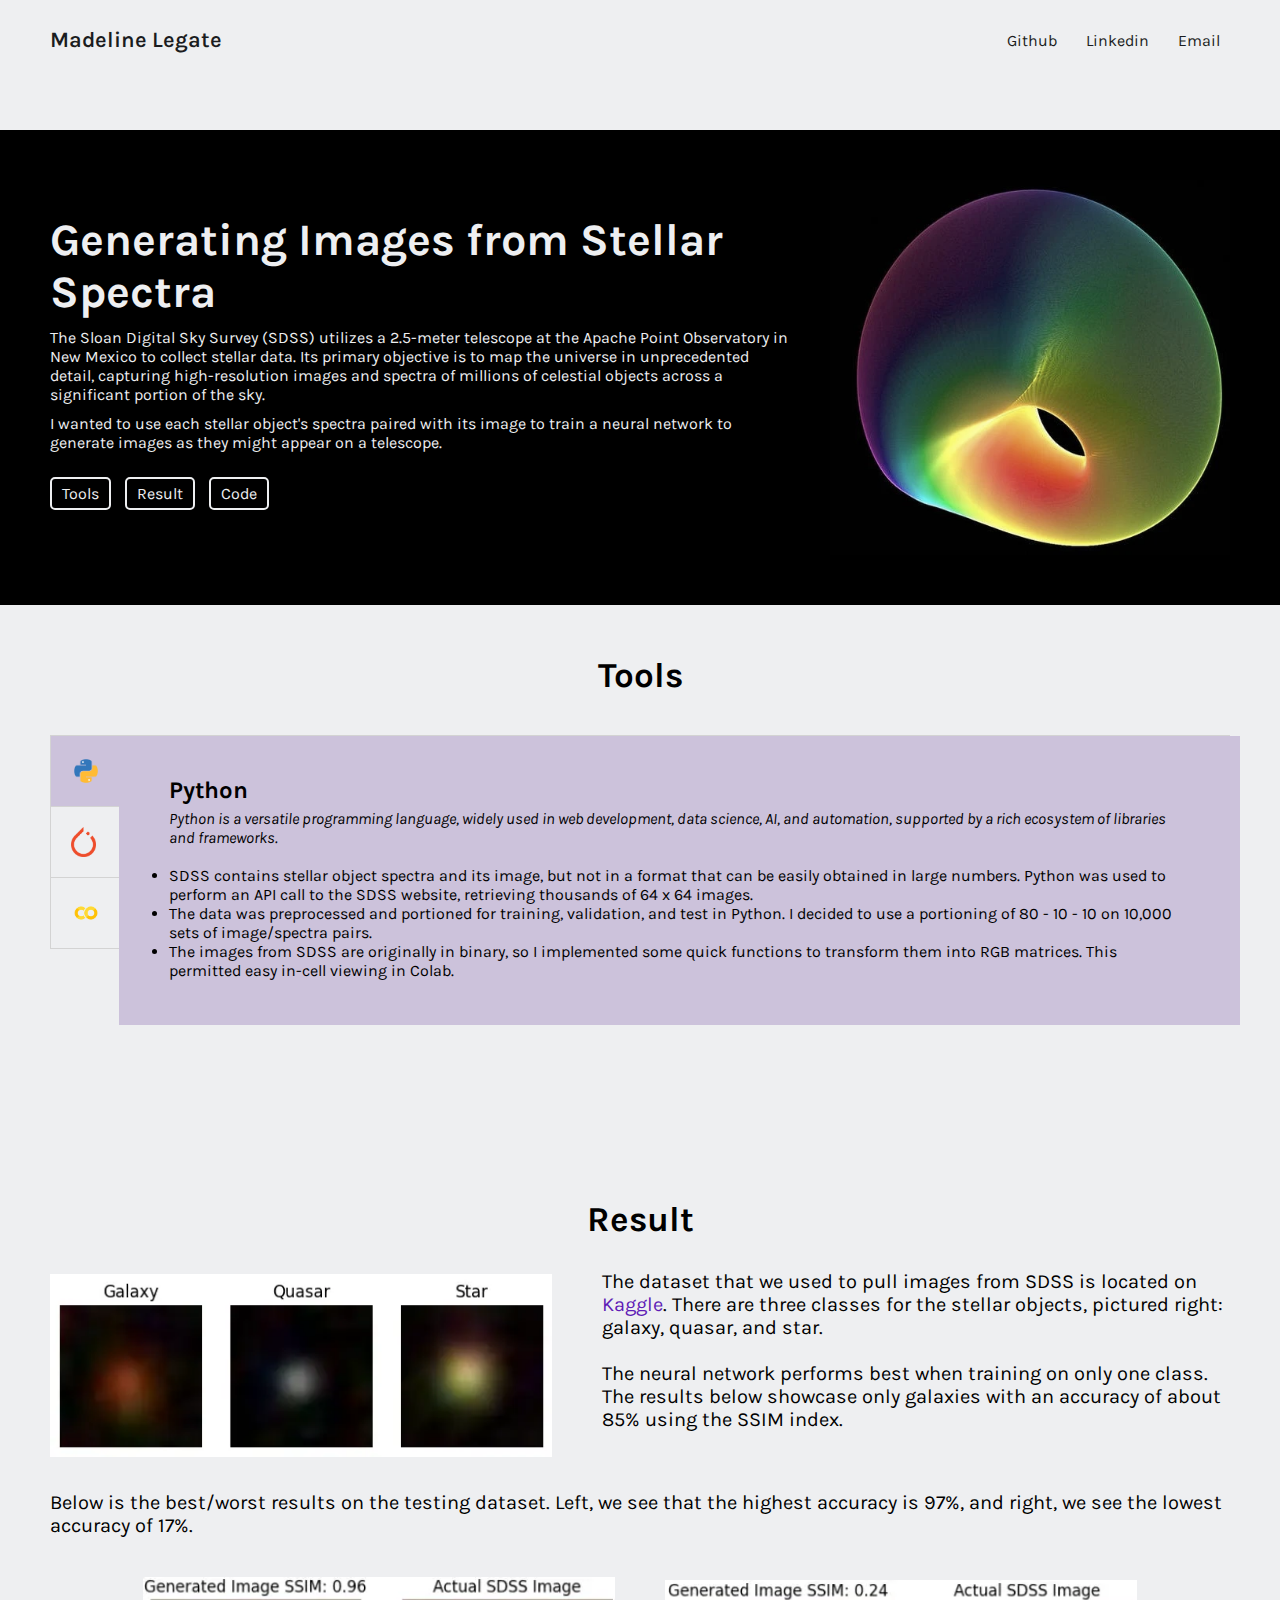
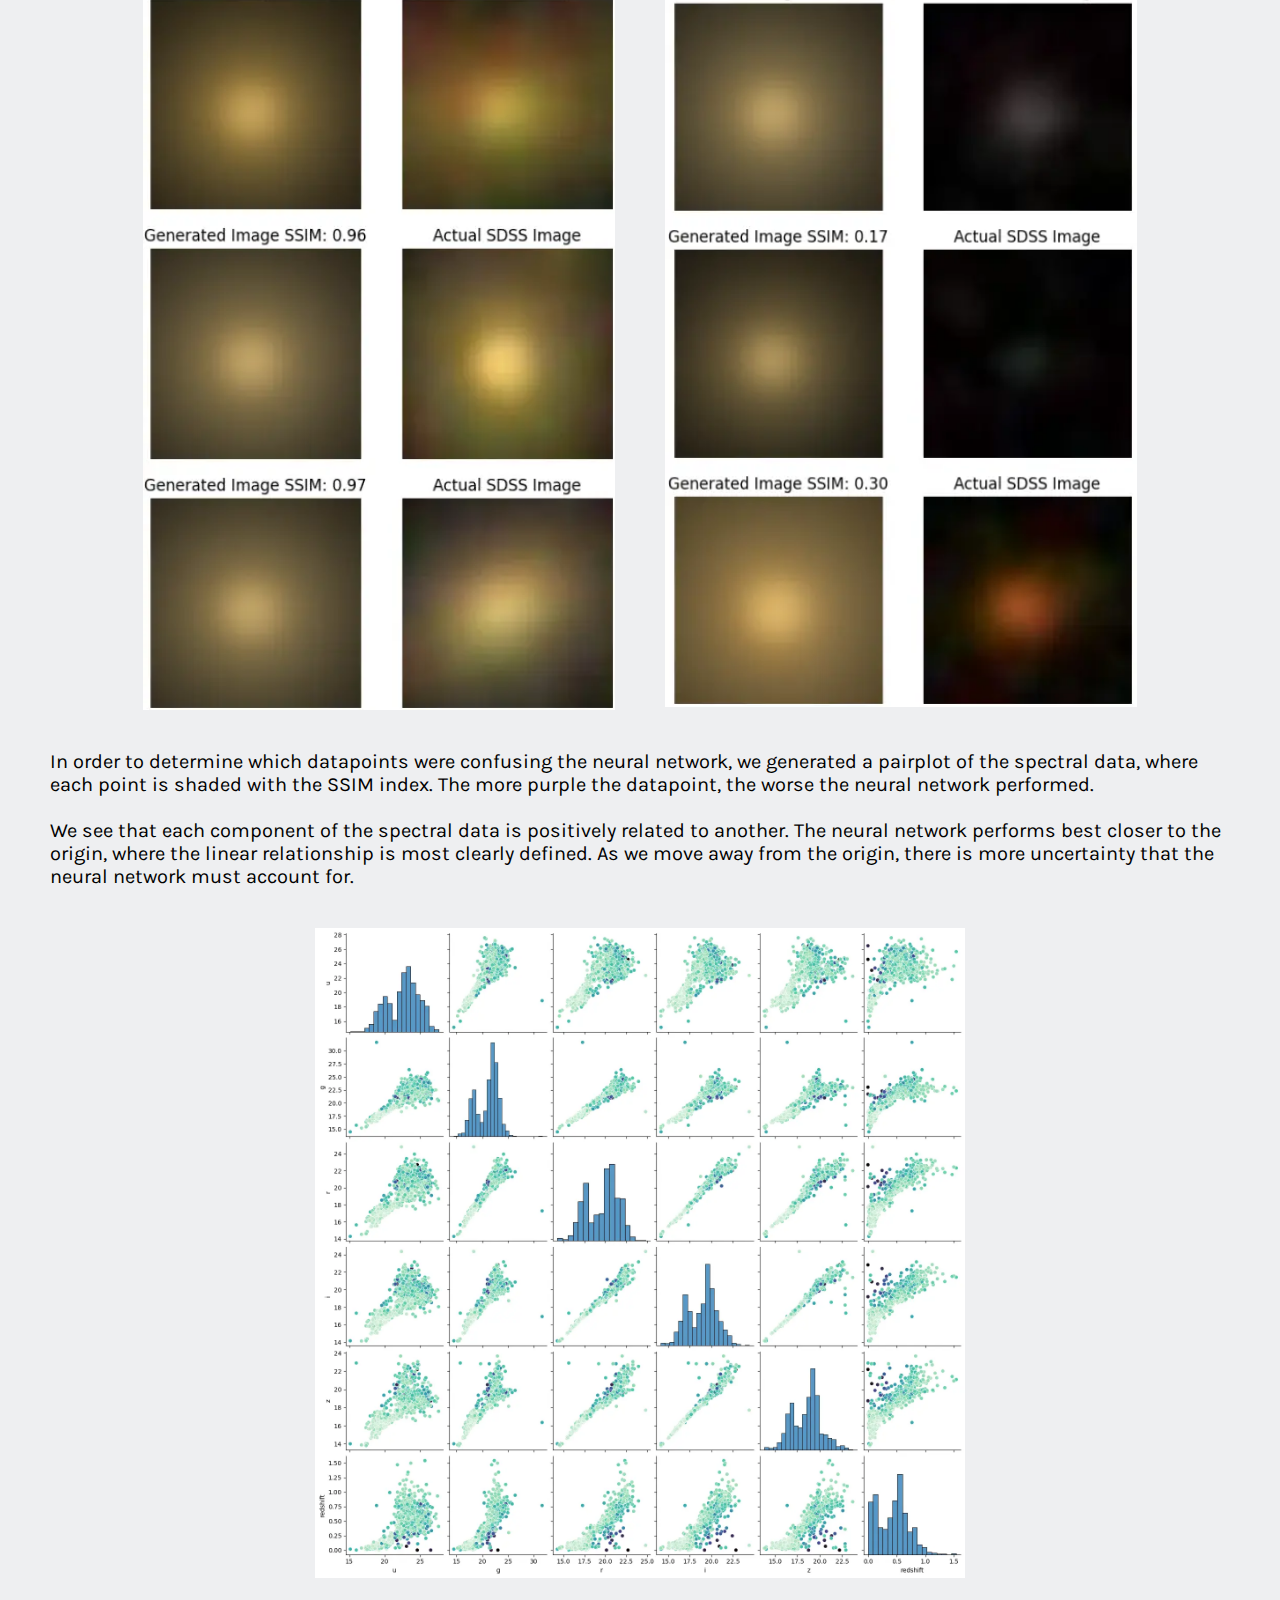
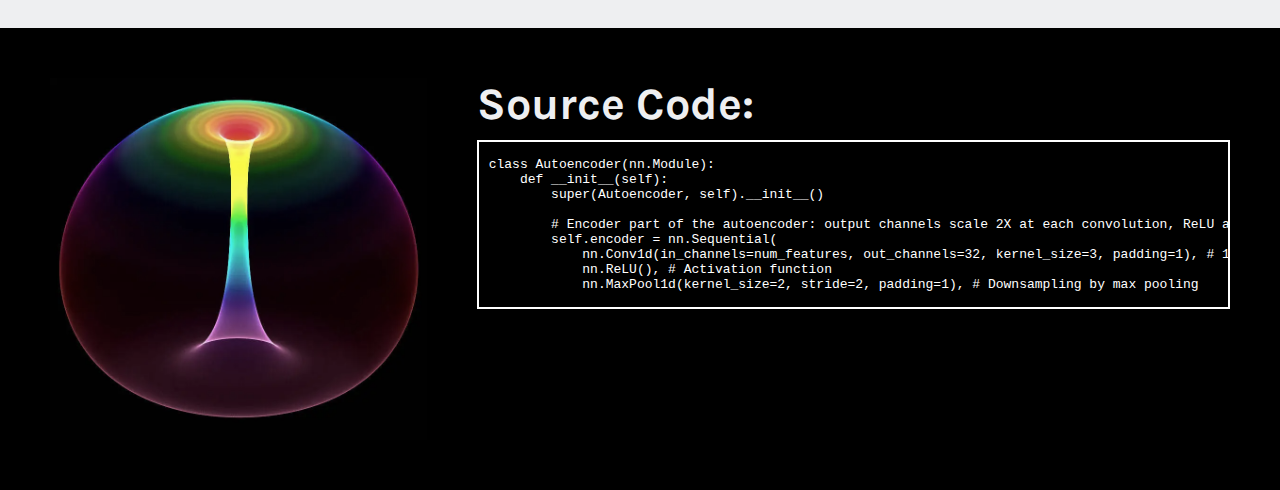
==== commit 7ccb5916: "Fixed formatting issues" ====
--- a/projects/auto_cnn.html
+++ b/projects/auto_cnn.html
@@ -3,7 +3,7 @@
 <head>
     <meta charset="UTF-8">
     <meta http-equiv="X-UA-Compatible" content="IE=edge">
-    <meta name="viewport" content="width=device-width, initial scale=1.0">
+    <meta name="viewport" content="width=device-width, initial-scale=1.0">
     
     <link rel="preconnect" href="https://fonts.googleapis.com">
     <link rel="preconnect" href="https://fonts.gstatic.com" crossorigin>
@@ -140,7 +140,7 @@
         <br>
         <br>
         We see that each component of the spectral data is positively related to another. The neural network performs best closer to the origin, where the linear relationship is most clearly defined. As we move away from the origin, there is more uncertainty that the neural network must account for.</p>
-        <img src="/../images/auto_cnn_pairplot.webp" alt="Pairplot of spectral data">
+        <img class="pairplot" src="/../images/auto_cnn_pairplot.webp" alt="Pairplot of spectral data">
     </section>
 
     <!-- CODE -->
--- a/projects/projects.css
+++ b/projects/projects.css
@@ -152,8 +152,16 @@
     }
 }
 
+.tools-section .tab-wrap .gc {
+    padding: 20px 15px;
+}
+
 .tools-section .tab-wrap img {
     height: 30px;
+}
+
+.tools-section .tab-wrap label .latex {
+    height: 15px;
 }
 
 .tools-section .tab-wrap h4 {
@@ -221,6 +229,23 @@
     width: 100%;
 }
 
+.result-section .pairplot {
+    max-width: 650px;
+    height: auto;
+    align-self: center;
+}
+
+.result-section .long {
+    max-width: 700px;
+    height: auto;
+    align-self: center;
+}
+
+.result-section iframe {
+    width: 100%;
+    min-height: 600px;
+}
+
 .result-section .data {
     display: flex;
     gap: 50px;
@@ -249,7 +274,67 @@
 .result-section .comparison img {
     align-self: center;
     max-width: 40%;
-}
+    object-fit: contain;
+}
+
+.result-section .comparison .wide {
+    max-width: 100%;
+    height: 300px;
+    width: auto;
+}
+
+ .result-section .comparison .tall {
+    max-width: 100%;
+    height: 300px;
+    width: auto;
+ }
+
+ .result-section .comparison .column {
+    display: flex;
+    flex-direction: column;
+    gap: 10px;
+    justify-content: center;
+    align-items: center;
+ }
+
+ .result-section .demo {
+    display: flex;
+    gap: 100px;
+ }
+
+ .result-section .lineplot {
+    width: auto;
+    height: 600px;
+ }
+
+ .result-section .form {
+    display: flex;
+    flex-direction: column;
+    width: 170px;
+    margin-bottom: 300px;
+ }
+
+ .result-section .form input {
+     font-family: 'Karla', sans-serif;
+     border: 2px solid #ccc2db;
+     border-radius: 5px;
+     background-color: transparent;
+     padding: 10px;
+     margin-bottom: 15px;
+     outline: none;
+     resize: none;
+ }
+ 
+ .result-section .form button {
+     font-family: 'Karla', sans-serif;
+     font-size: 16px;
+     background-color: #ccc2db;
+     border: none;
+     border-radius: 5px;
+     height: 50px;
+     cursor: pointer;
+     
+ }
 
 /* CODE */
 
@@ -267,6 +352,7 @@
     flex: 4;
     color: var(--background-color);
     position: relative;
+    overflow: hidden;
 }
 
 .code-section .text h2 {
@@ -325,12 +411,33 @@
 
     .intro-section .headshot img {
         width: 300px;
-        height: 300px;
+        height: auto;
     }
 
     /* RESULT */
     .result-section .data {
         flex-direction: column;
+    }
+
+    .result-section iframe {
+        min-height: 400px;
+    }
+
+    .result-section .inquiry .comparison {
+        flex-direction: column;
+        padding: 10px 0px;
+        gap: 10px;
+    }
+
+    .result-section .demo {
+        flex-direction: column;
+        justify-content: center;
+        align-items: center;
+    }
+
+    .result-section .demo .form {
+        width: 200px;
+        margin-bottom: 0px;
     }
     
 }
